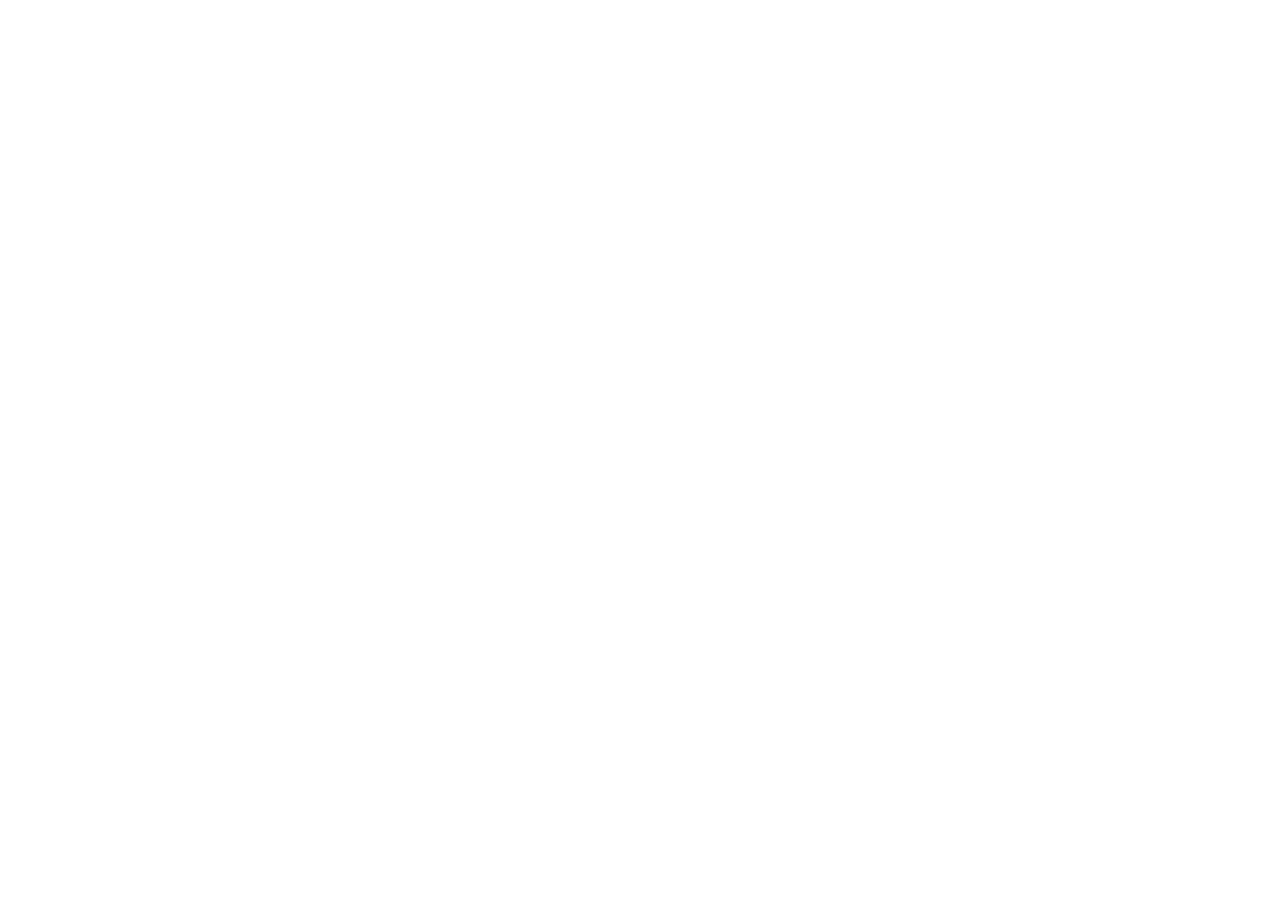
==== contato.html @ 06963d64 "Paginas novas" ====
<!DOCTYPE html>
<html lang="en">
<head>
    <meta charset="UTF-8">
    <meta name="viewport" content="width=device-width, initial-scale=1.0">
    <title>Document</title>
</head>
<body>
    
</body>
</html>
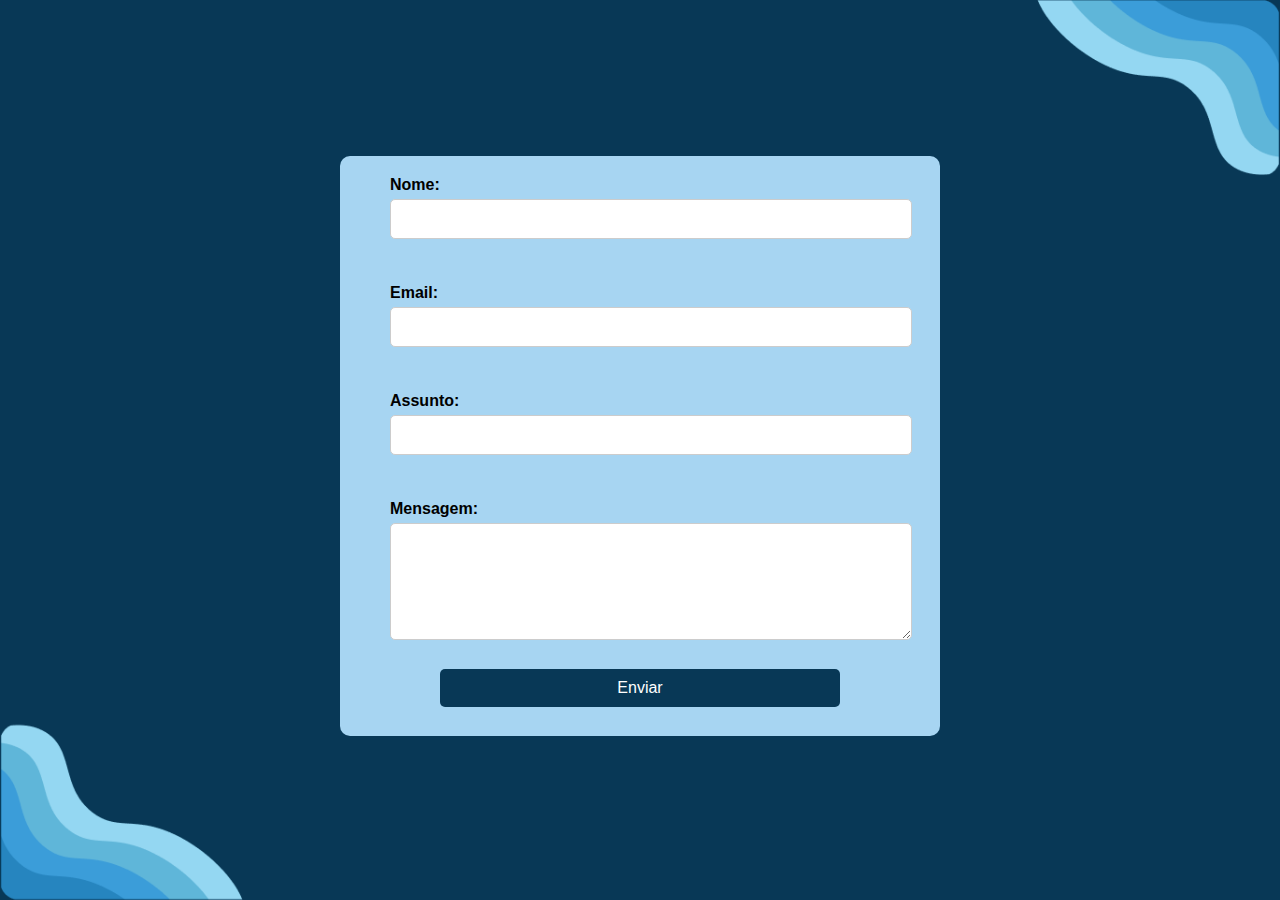
==== commit e14f9746: "Soft" ====
--- a/contato.html
+++ b/contato.html
@@ -4,8 +4,36 @@
     <meta charset="UTF-8">
     <meta name="viewport" content="width=device-width, initial-scale=1.0">
     <title>Document</title>
+    <link rel="stylesheet" href="/contato.css">
 </head>
 <body>
-    
+    <img class="borda-superior" src="/img/bordasuperior.png" alt="Borda Superior">
+    <h1>Contato</h1>
+    <div class="content">
+      
+        <!-- Formulário de Contato -->
+        <form action="#" method="post">
+            <div class="form-group">
+                <label for="name">Nome:</label>
+                <input type="text" id="name" name="name" required>
+            </div>
+            <div class="form-group">
+                <label for="email">Email:</label>
+                <input type="email" id="email" name="email" required>
+            </div>
+            <div class="form-group">
+                <label for="subject">Assunto:</label>
+                <input type="text" id="subject" name="subject" required>
+            </div>
+            <div class="form-group">
+                <label for="message">Mensagem:</label>
+                <textarea id="message" name="message" rows="5" required></textarea>
+            </div>
+            <button type="submit">Enviar</button>
+        </form>
+      
+        
+    </div>
+    <img class="borda-inferior" src="/img/bordainferior.png" alt="Borda Inferior">
 </body>
 </html>--- a/contato.css
+++ b/contato.css
@@ -0,0 +1,94 @@
+body {
+    display: flex;
+    justify-content: center;
+    align-items: center;
+    flex-direction: column;
+    height: 100vh;
+    margin: 0;
+    padding: 0;
+    box-sizing: border-box;
+    background-color: #083856;
+    position: relative;
+}
+
+
+
+h1{
+    margin-top: -700px;
+    color: #FFFFFF;
+    font-family: 'Lucida Sans', 'Lucida Sans Regular', 'Lucida Grande', 'Lucida Sans Unicode', Geneva, Verdana, sans-serif;
+    font-size: 50px;
+}
+
+.borda-superior {
+    position: absolute;
+    top: 0;
+    right: 0;
+    width: 300px; /* Ajuste o tamanho conforme necessário */
+}
+
+.borda-inferior {
+    position: absolute;
+    bottom: 0;
+    left: 0;
+    width: 300px; /* Ajuste o tamanho conforme necessário */
+    rotate: 180deg;
+}
+
+/* Estilo do Formulário de Contato */
+form {
+    display: flex;
+    flex-direction: column;
+    align-items: center;
+    margin-top: 600px;
+    gap: 10px;
+    background-color: #A7D5F2;
+    height: 580px ;
+    width: 600px;
+    border-radius: 10px;
+    font-family: 'Lucida Sans', 'Lucida Sans Regular', 'Lucida Grande', 'Lucida Sans Unicode', Geneva, Verdana, sans-serif;
+}
+
+.form-group {
+    width: 100%;
+    max-width: 500px;
+    margin-bottom: 15px;
+    text-align: left;
+    margin-top: 20px;
+}
+
+label {
+    font-weight: bold;
+    margin-bottom: 5px;
+    display: inline-block;
+}
+
+input[type="text"],
+input[type="email"],
+textarea {
+    width: 100%;
+    padding: 10px;
+    border-radius: 5px;
+    border: 1px solid #ccc;
+    font-size: 16px;
+}
+
+textarea {
+    resize: vertical;
+}
+
+form button[type="submit"] {
+    background-color: #083856;
+    color: white;
+    padding: 10px 20px;
+    border: none;
+    border-radius: 5px;
+    cursor: pointer;
+    font-size: 16px;
+    transition: background-color 0.3s;
+    width: 400px;
+}
+
+form button[type="submit"]:hover {
+    background-color: #45a049;
+}